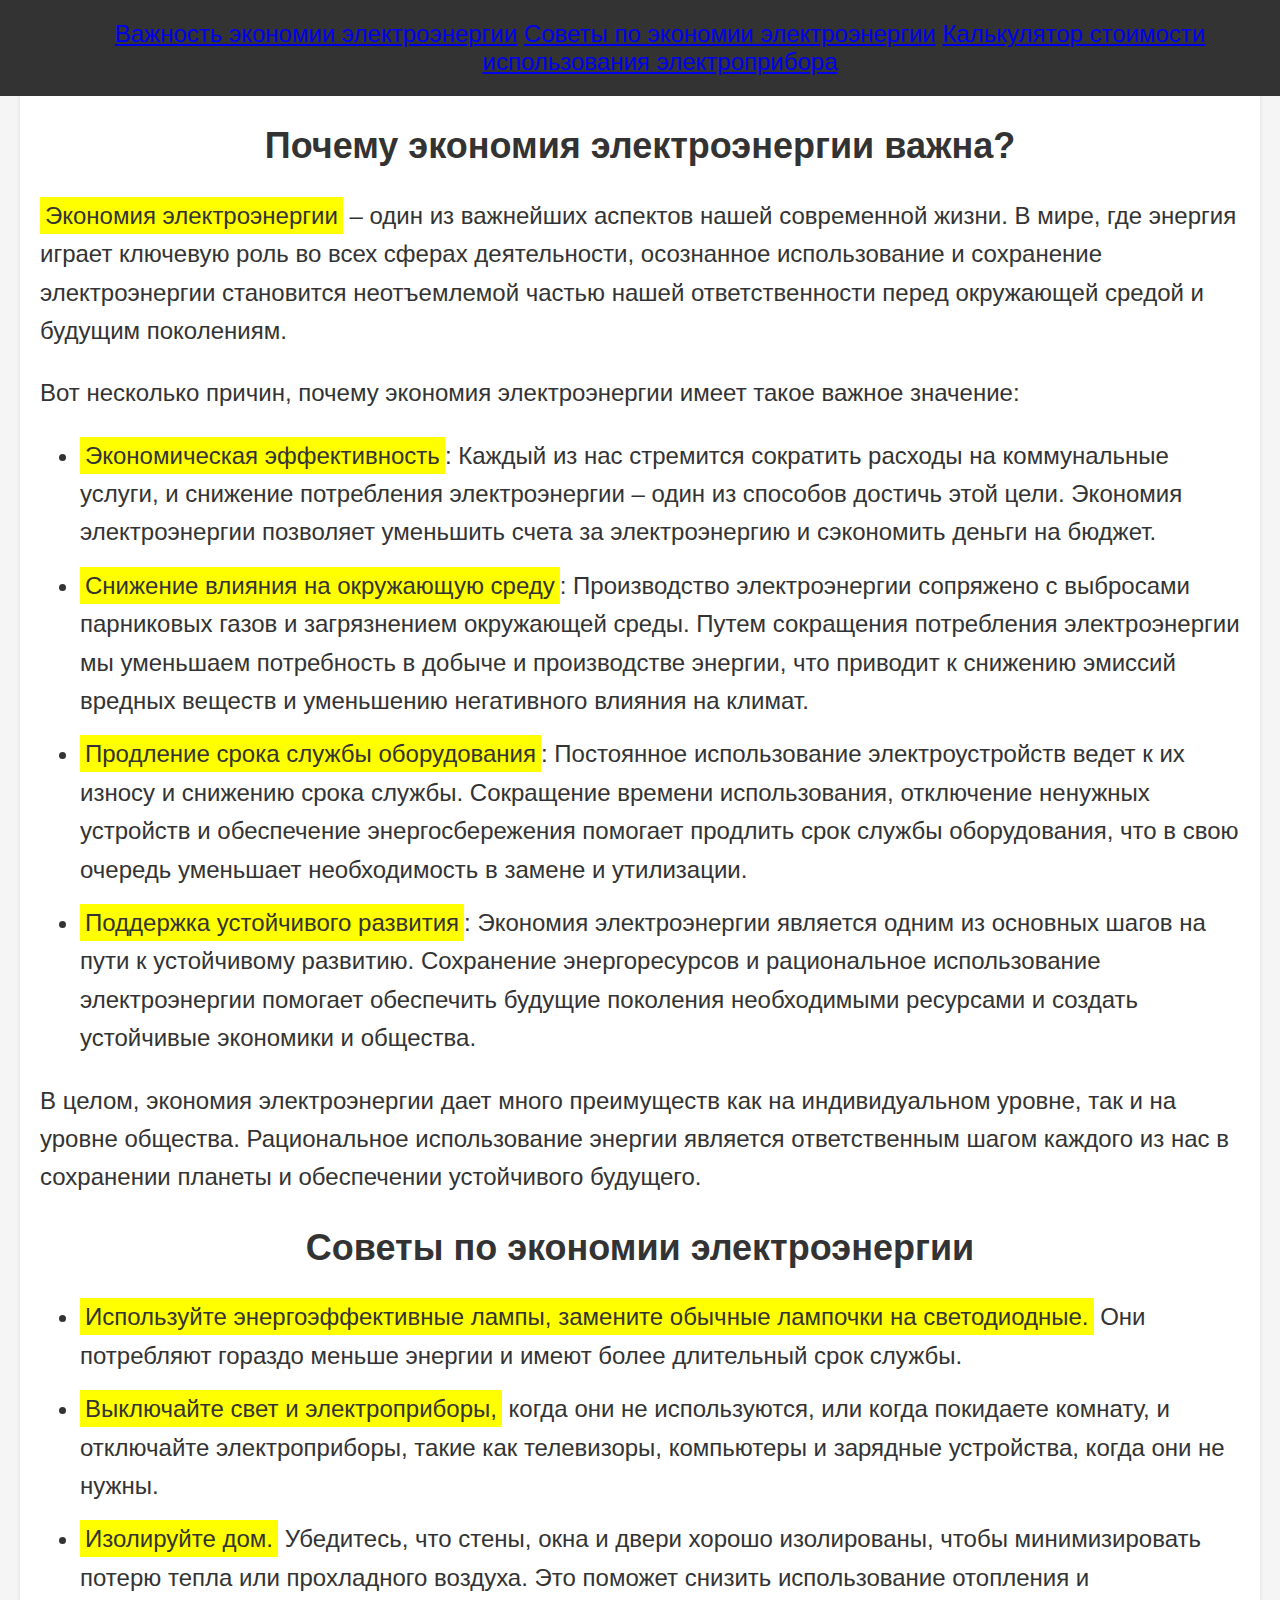
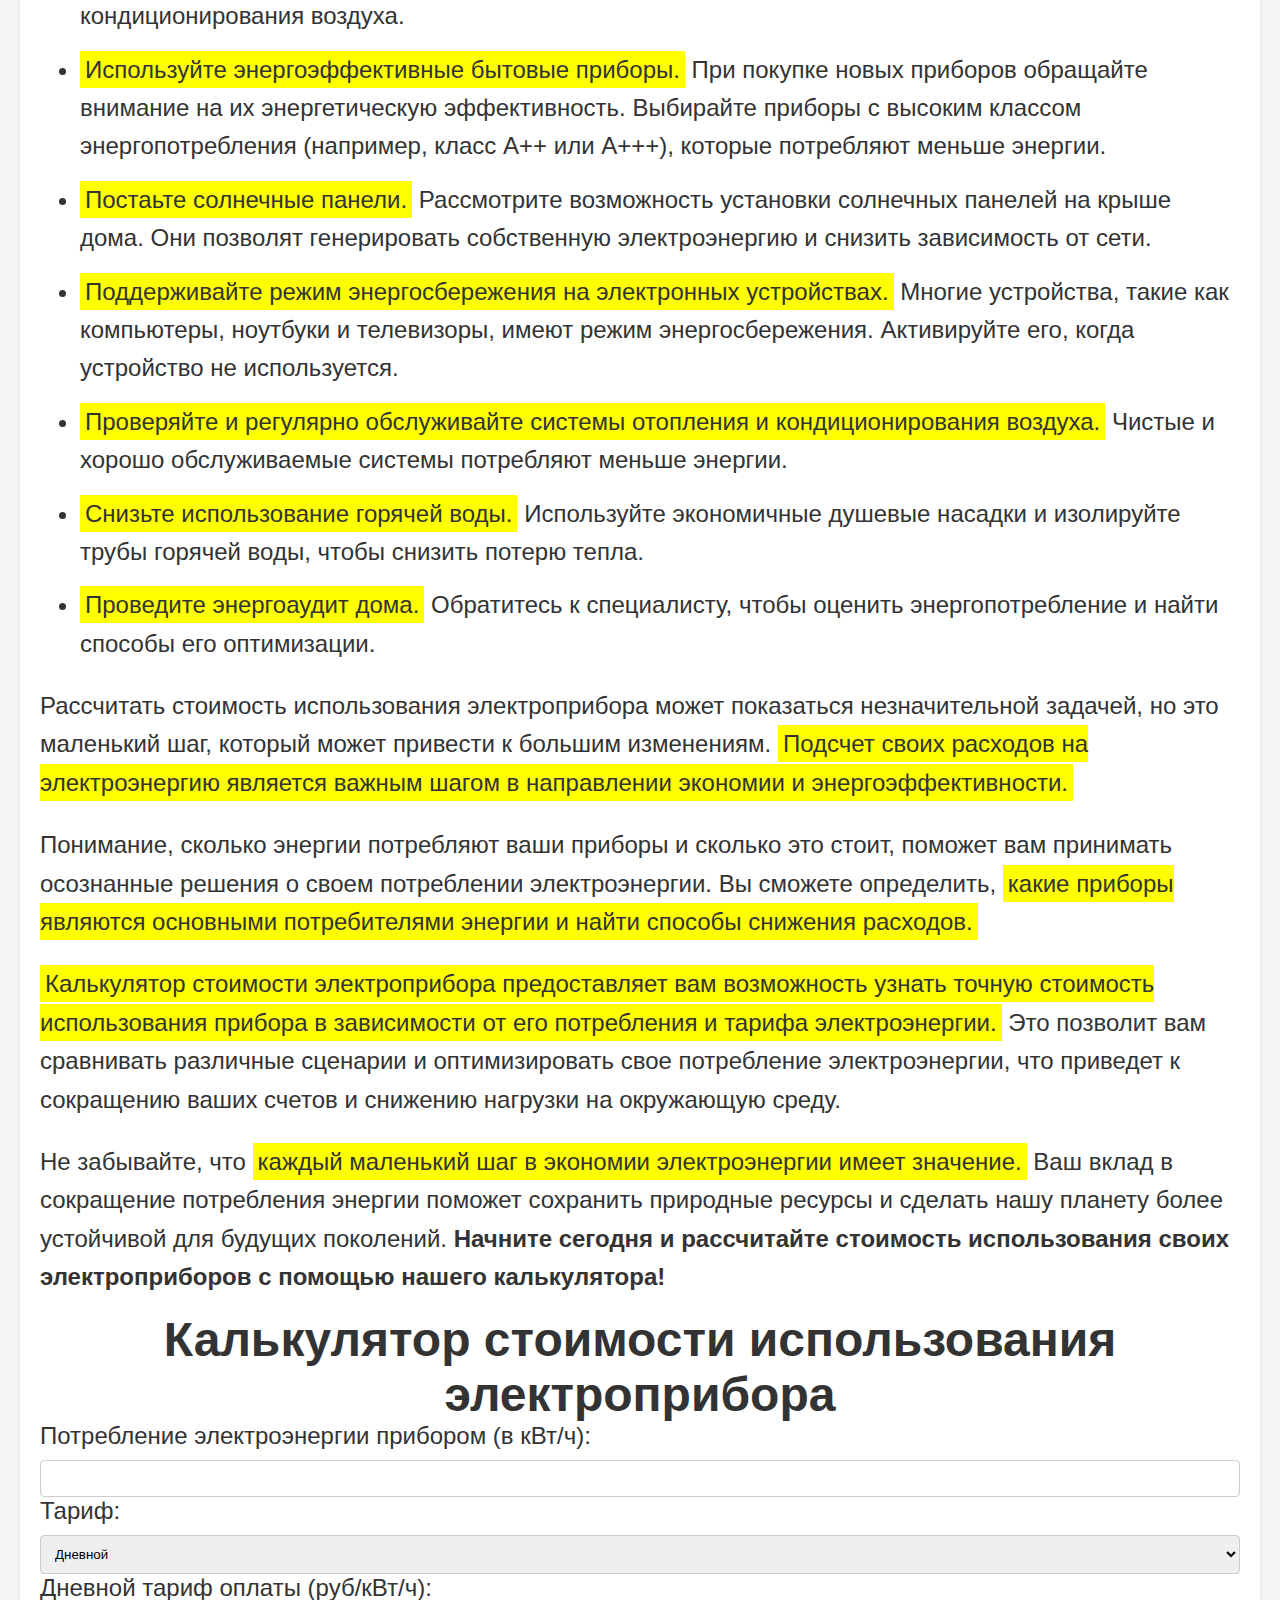
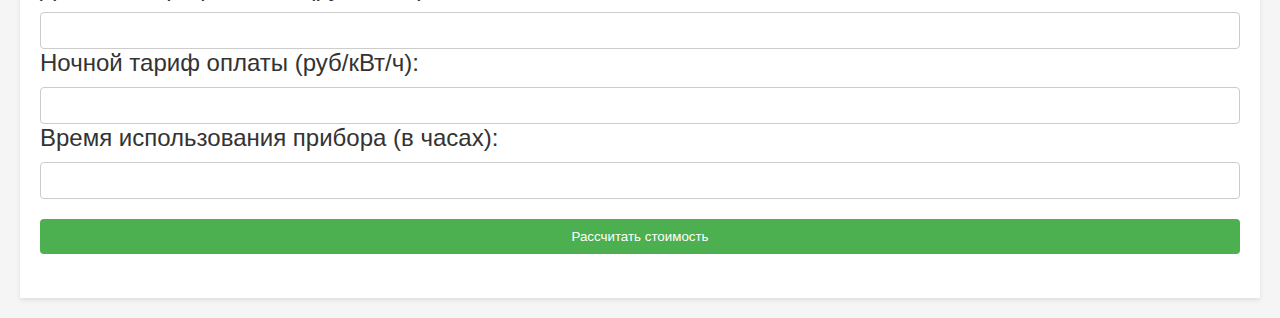
==== index.html @ 730151ab "Update and rename main.html to index.html" ====
<html>
    <head>
        <link rel="stylesheet" href="style.css">
        <script src="script.js"></script>
        <title>Экономия электроэнергии</title>
    </head>
    <body>
        <header>
            <a href="#why-energy-saving">Важность экономии электроэнергии</a>
            <a href="#energy-saving-tips">Советы по экономии электроэнергии</a>
            <a href="#calculator">Калькулятор стоимости<br> использования электроприбора</a>
        </header>
        <main>
            <h1>Экономия электроэнергии</h1>
            <h2>Почему экономия электроэнергии важна?</h2>
            <p><span>Экономия электроэнергии</span> – один из важнейших аспектов нашей современной жизни.
                 В мире, где энергия играет ключевую роль во всех сферах деятельности, 
                 осознанное использование и сохранение электроэнергии становится неотъемлемой частью нашей
                  ответственности перед окружающей средой и будущим поколениям.</p>
            <p>Вот несколько причин, почему экономия электроэнергии имеет такое важное значение:</p>
            <ul>
                <li><span>Экономическая эффективность</span>: Каждый из нас стремится сократить расходы на коммунальные услуги,
                     и снижение потребления электроэнергии – один из способов достичь этой цели.
                      Экономия электроэнергии позволяет уменьшить счета за электроэнергию и сэкономить деньги на бюджет.</li>
                <li><span>Снижение влияния на окружающую среду</span>: Производство электроэнергии сопряжено с выбросами парниковых газов
                     и загрязнением окружающей среды. Путем сокращения потребления электроэнергии мы уменьшаем потребность
                      в добыче и производстве энергии, что приводит к снижению эмиссий вредных веществ и уменьшению негативного
                       влияния на климат.</li>
                <li><span>Продление срока службы оборудования</span>: Постоянное использование электроустройств ведет к их износу
                     и снижению срока службы. Сокращение времени использования, отключение ненужных устройств
                      и обеспечение энергосбережения помогает продлить срок службы оборудования, что в свою очередь
                       уменьшает необходимость в замене и утилизации.</li>
                <li><span>Поддержка устойчивого развития</span>: Экономия электроэнергии является одним
                     из основных шагов на пути к устойчивому развитию. Сохранение энергоресурсов
                      и рациональное использование электроэнергии помогает обеспечить будущие поколения
                       необходимыми ресурсами и создать устойчивые экономики и общества.</li>
            </ul>
            <p>В целом, экономия электроэнергии дает много преимуществ как на индивидуальном уровне, так и на уровне общества.
                 Рациональное использование энергии является ответственным шагом каждого из нас в сохранении планеты и
                  обеспечении устойчивого будущего.</p>
            <h2 id="energy-saving-tips">Советы по экономии электроэнергии</h2>
            <ul>
                <li><span>Используйте энергоэффективные лампы, замените обычные лампочки на светодиодные.</span> 
                    Они потребляют гораздо меньше энергии и имеют более длительный срок службы.</li>
                <li><span>Выключайте свет и электроприборы,</span> когда они не используются, или когда покидаете комнату,
                     и отключайте электроприборы, такие как телевизоры, компьютеры и зарядные устройства, когда они не нужны.</li>
                <li><span>Изолируйте дом.</span> Убедитесь, что стены, окна и двери хорошо изолированы, чтобы минимизировать потерю
                     тепла или прохладного воздуха. Это поможет снизить использование отопления и кондиционирования воздуха.</li>
                <li><span>Используйте энергоэффективные бытовые приборы.</span> При покупке новых приборов обращайте внимание на
                     их энергетическую эффективность. Выбирайте приборы с высоким классом энергопотребления
                       (например, класс A++ или A+++), которые потребляют меньше энергии.</li>
                <li><span>Постаьте солнечные панели.</span> Рассмотрите возможность установки солнечных панелей на крыше дома.
                     Они позволят генерировать собственную электроэнергию и снизить зависимость от сети.</li>
                <li><span>Поддерживайте режим энергосбережения на электронных устройствах.</span> Многие устройства, такие как компьютеры,
                     ноутбуки и телевизоры, имеют режим энергосбережения. Активируйте его,
                      когда устройство не используется.</li>
                <li><span>Проверяйте и регулярно обслуживайте системы отопления и кондиционирования воздуха.</span>
                     Чистые и хорошо обслуживаемые системы потребляют меньше энергии.</li>
                <li><span>Снизьте использование горячей воды.</span> Используйте экономичные душевые насадки и изолируйте
                     трубы горячей воды, чтобы снизить потерю тепла.</li>
                <li><span>Проведите энергоаудит дома.</span> Обратитесь к специалисту, чтобы оценить энергопотребление и найти способы его оптимизации.</li>
            </ul>
            <p>Рассчитать стоимость использования электроприбора может показаться незначительной задачей, но это маленький шаг,
                 который может привести к большим изменениям. <span>Подсчет своих расходов на электроэнергию является важным шагом
                  в направлении экономии и энергоэффективности.</span></p>
            <p>Понимание, сколько энергии потребляют ваши приборы и сколько это стоит, поможет вам принимать осознанные
                 решения о своем потреблении электроэнергии. Вы сможете определить, <span>какие приборы являются основными
                  потребителями энергии и найти способы снижения расходов.</span></p>
            <p><span>Калькулятор стоимости электроприбора предоставляет вам возможность узнать точную стоимость
                 использования прибора в зависимости от его потребления и тарифа электроэнергии.</span> Это позволит
                  вам сравнивать различные сценарии и оптимизировать свое потребление электроэнергии, что приведет
                   к сокращению ваших счетов и снижению нагрузки на окружающую среду.</p>
            <p>Не забывайте, что <span>каждый маленький шаг в экономии электроэнергии имеет значение.</span>
                 Ваш вклад в сокращение потребления энергии поможет сохранить природные ресурсы и сделать нашу
                  планету более устойчивой для будущих поколений. <b>Начните сегодня и рассчитайте стоимость использования 
                  своих электроприборов с помощью нашего калькулятора!</b></p>
            <div class="calc" id="calculator">
                <h1>Калькулятор стоимости использования электроприбора</h1>
                    <label for="consumption">Потребление электроэнергии прибором (в кВт/ч):</label>
                    <input type="number" id="consumption">
            
                    <label for="tariffType">Тариф:</label>
                    <select id="tariffType">
                        <option value="day">Дневной</option>
                        <option value="night">Ночной</option>
                    </select>
            
                    <label for="dayRate">Дневной тариф оплаты (руб/кВт/ч):</label>
                    <input type="number" id="dayRate">
            
                    <label for="nightRate">Ночной тариф оплаты (руб/кВт/ч):</label>
                    <input type="number" id="nightRate">
            
                    <label for="usageTime">Время использования прибора (в часах):</label>
                    <input type="number" id="usageTime">
            
                    <button onclick="calculateCost()">Рассчитать стоимость</button>
            
                    <p class="result"></p>
            </div>
        </main>
    </body>
</html>
---- style.css ----
body {
    font-family: Arial, sans-serif;
    background-color: #f5f5f5;
    color: #333;
    margin: 0;
    padding: 0;
    font-size: 24px;
}

main {
    max-width: 1200px;
    margin: 20px auto;
    padding: 20px;
    background-color: #fff;
    box-shadow: 0 2px 4px rgba(0, 0, 0, 0.1);
}

h1 {
    margin: 0;
    text-align: center;
}

h2{
    text-align: center;
}

p, li {
    line-height: 1.6;
    margin-bottom: 15px;
}

span {
    background-color: yellow;
    padding: 5px;
}

.calc h1 {
    text-align: center;
    color: #333;
}

.calc form {
    max-width: 400px;
    margin: 0 auto;
    background-color: #fff;
    padding: 20px;
    border-radius: 5px;
    box-shadow: 0 2px 5px rgba(0, 0, 0, 0.1);
}

.calc label {
    display: block;
    margin-bottom: 10px;
    color: #333;
}

.calc input[type="number"],
.calc select {
    width: 100%;
    padding: 10px;
    border: 1px solid #ccc;
    border-radius: 4px;
    box-sizing: border-box;
}

.calc button {
    display: block;
    width: 100%;
    padding: 10px;
    background-color: #4caf50;
    color: #fff;
    border: none;
    border-radius: 4px;
    cursor: pointer;
    margin-top: 20px;
}

.calc button:hover {
    background-color: #45a049;
}

.result p {
    margin-top: 20px;
    font-weight: bold;
    text-align: center;
    color: #333;
}

header {
    position: fixed;
    top: 0;
    left: 0;
    width: 100%;
    z-index: 9999;
    background-color: #333;
    padding: 20px;
    color: #fff;
    text-align: center;
    transition: opacity 0.3s ease-in-out;
}
  
.visible {
    opacity: 1;
}

.hidden {
   opacity: 0;
}

nav {
    display: flex;
    justify-content: space-around;
    list-style: none;
    padding: 0;
    margin: 0;
}
  
nav a {
    text-decoration: none;
    color: #fff;
    margin: 0 10px;
}
  
section {
    padding: 100px 0;
}
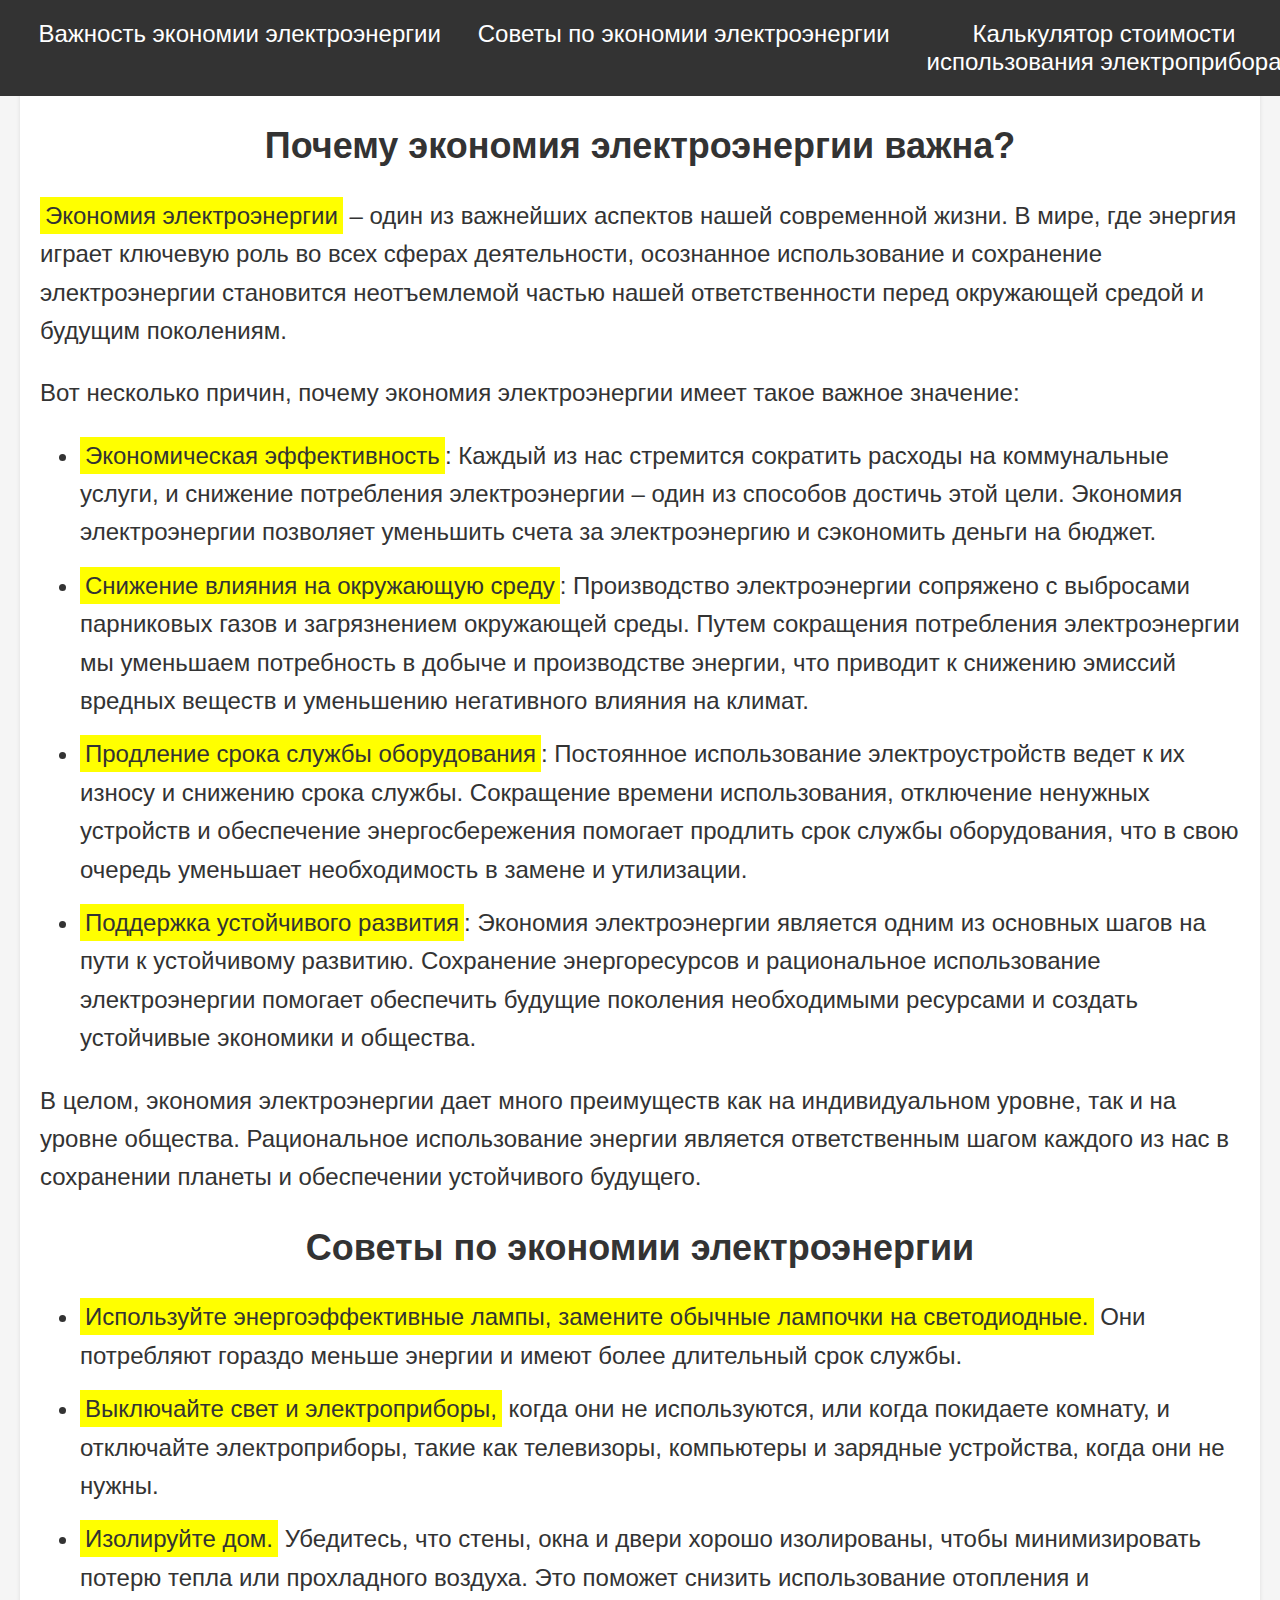
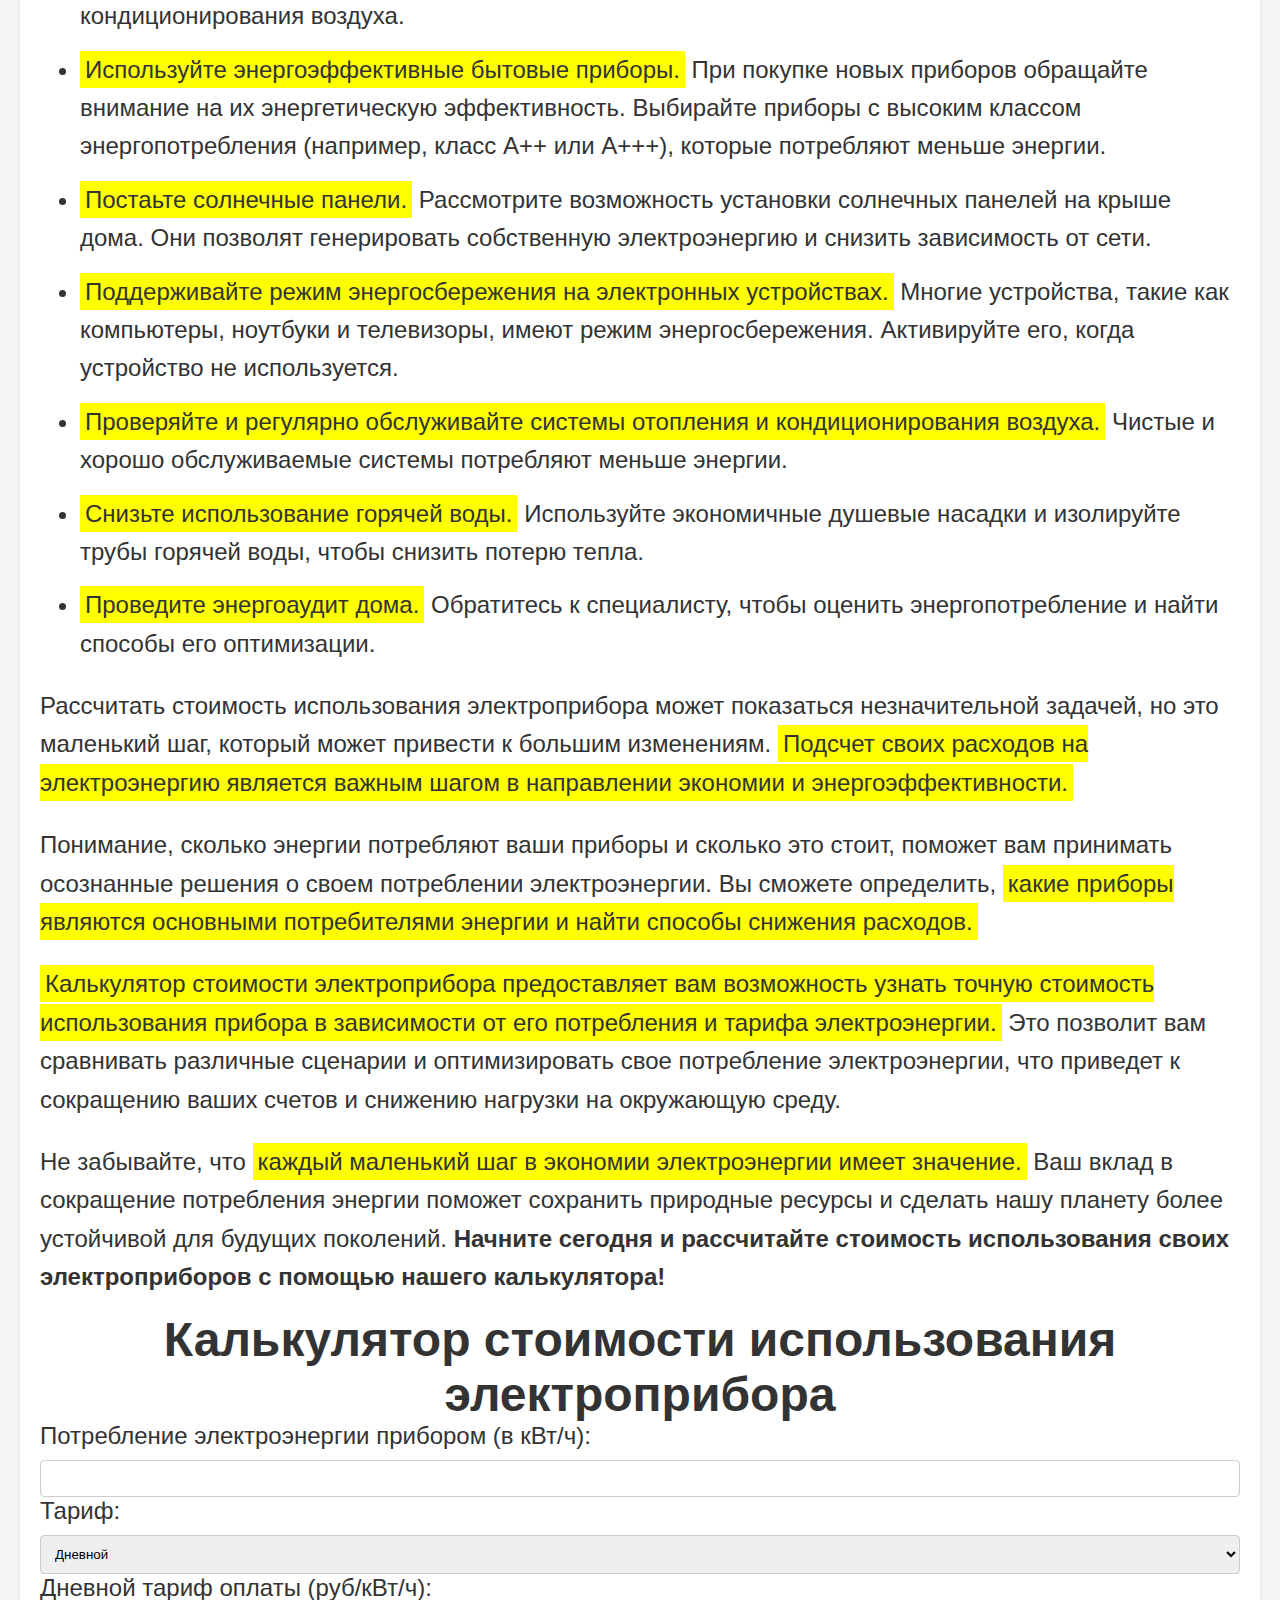
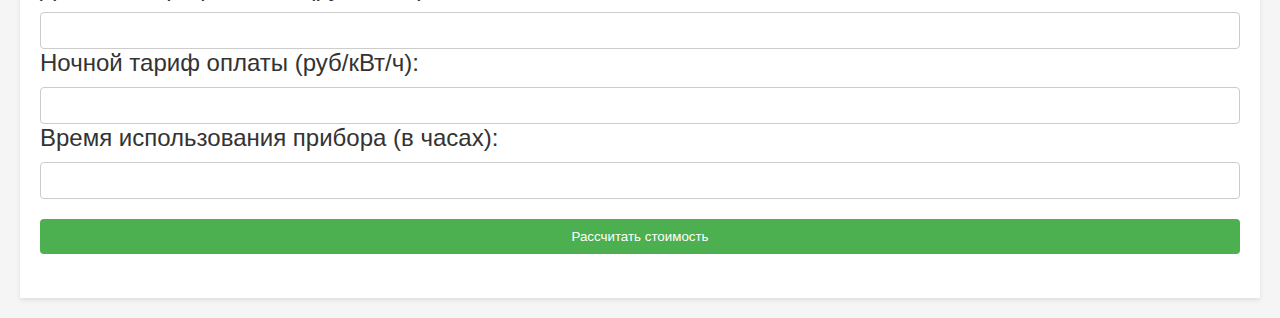
==== commit 890764b8: "Update index.html" ====
--- a/index.html
+++ b/index.html
@@ -6,9 +6,11 @@
     </head>
     <body>
         <header>
-            <a href="#why-energy-saving">Важность экономии электроэнергии</a>
-            <a href="#energy-saving-tips">Советы по экономии электроэнергии</a>
-            <a href="#calculator">Калькулятор стоимости<br> использования электроприбора</a>
+            <nav>
+                <a href="#why-energy-saving">Важность экономии электроэнергии</a>
+                <a href="#energy-saving-tips">Советы по экономии электроэнергии</a>
+                <a href="#calculator">Калькулятор стоимости<br> использования электроприбора</a>
+            </nav>
         </header>
         <main>
             <h1>Экономия электроэнергии</h1>
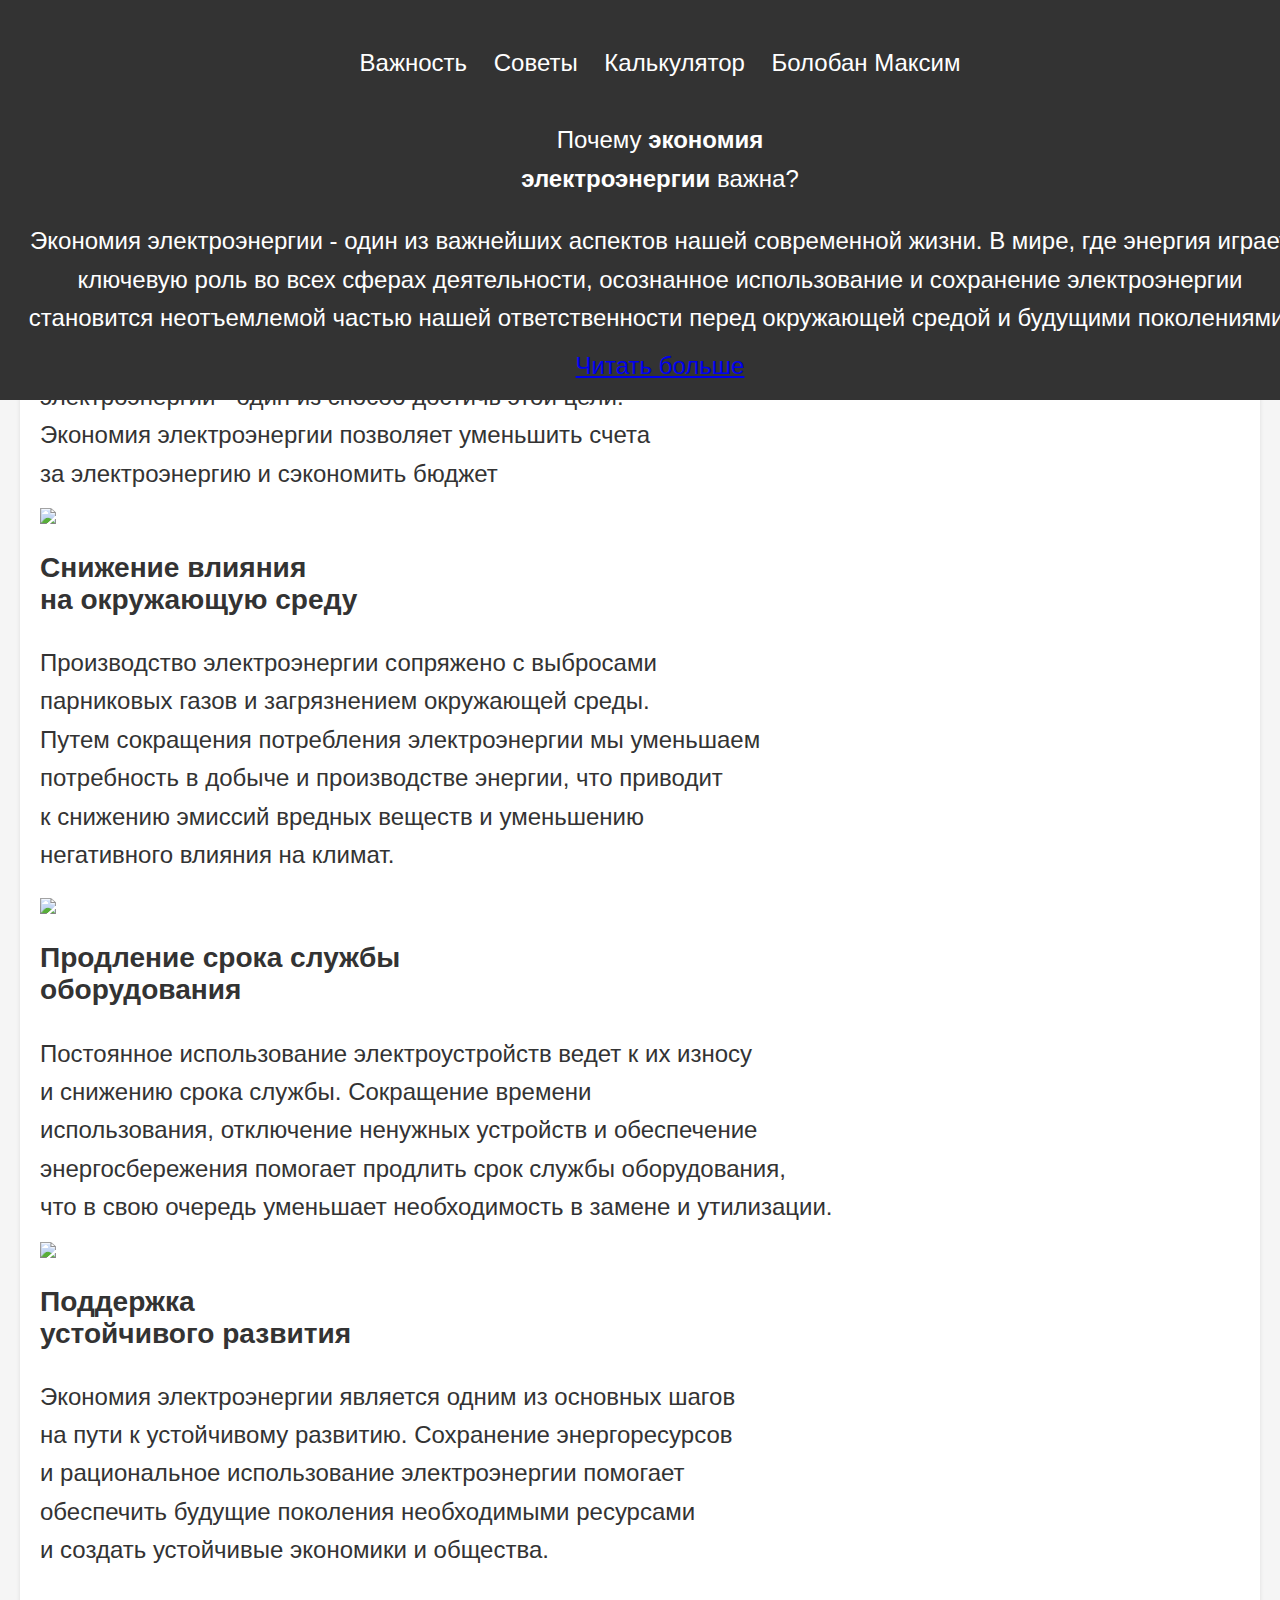
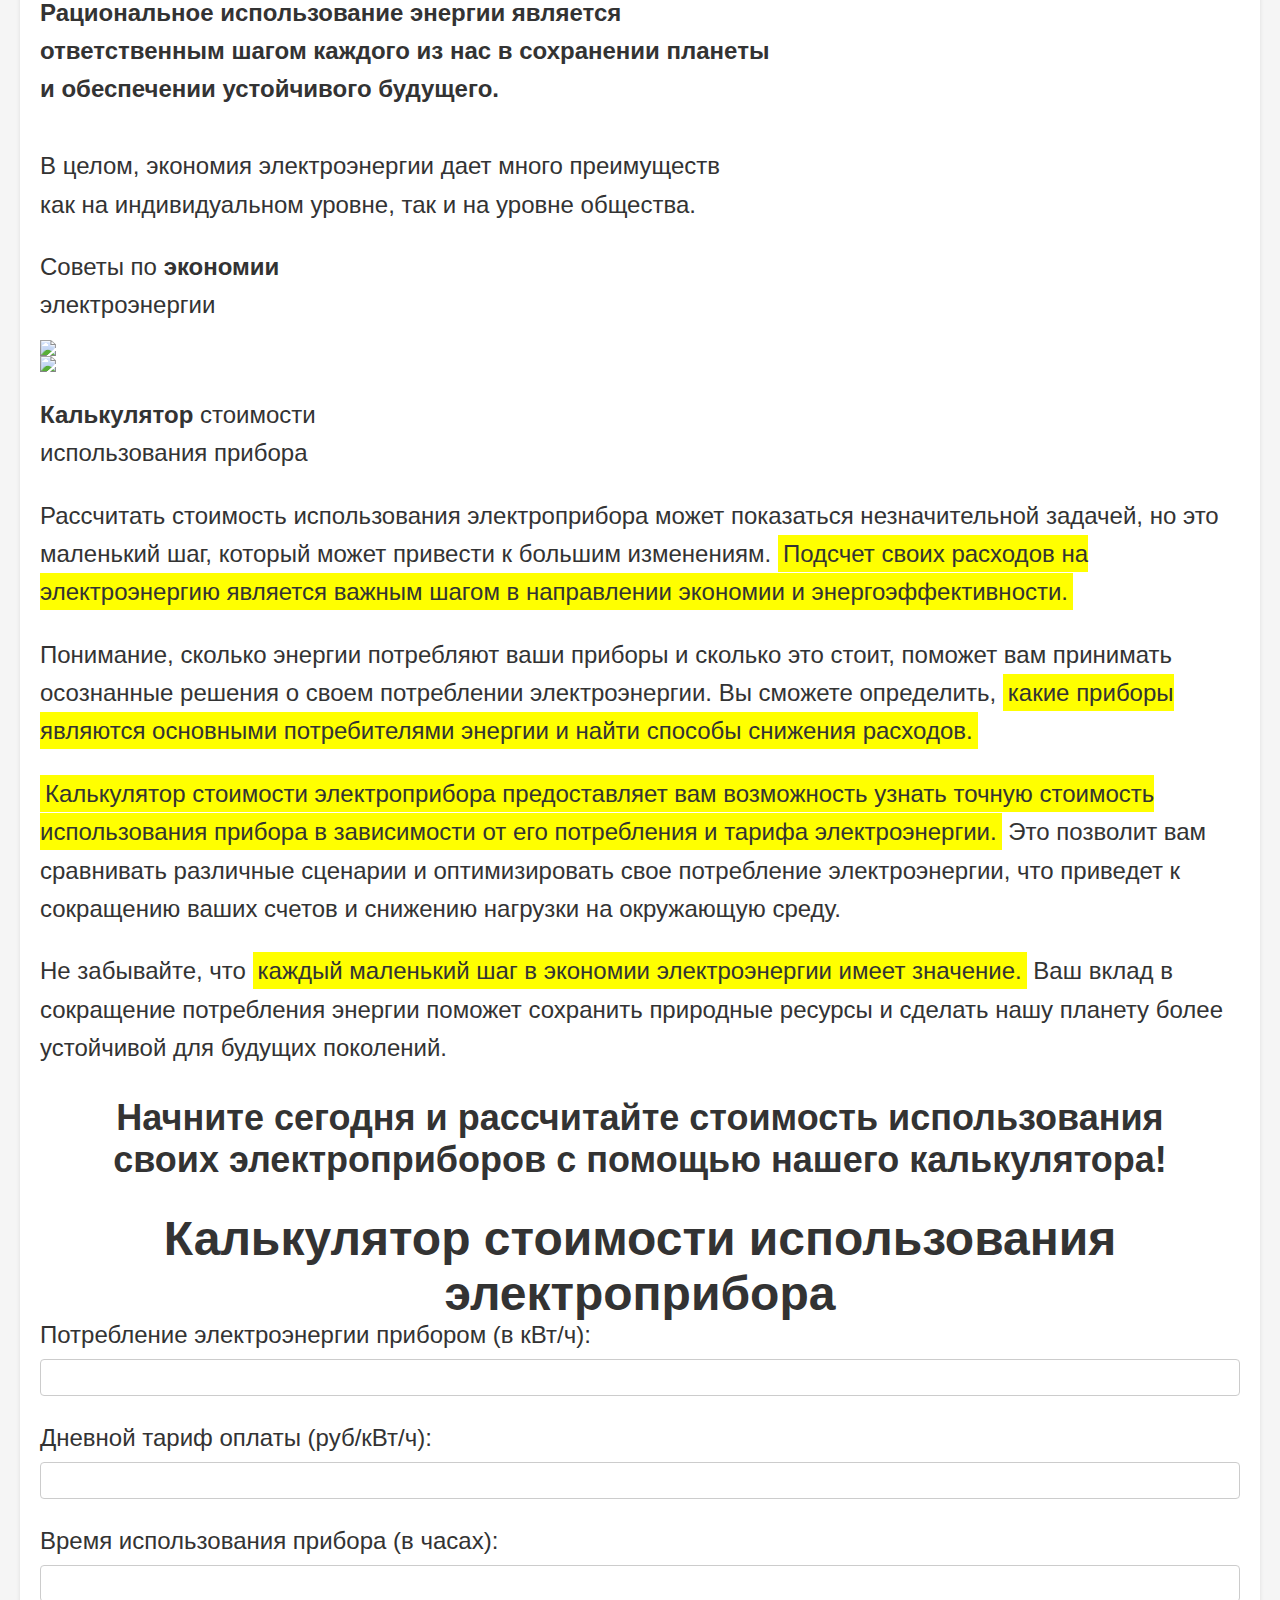
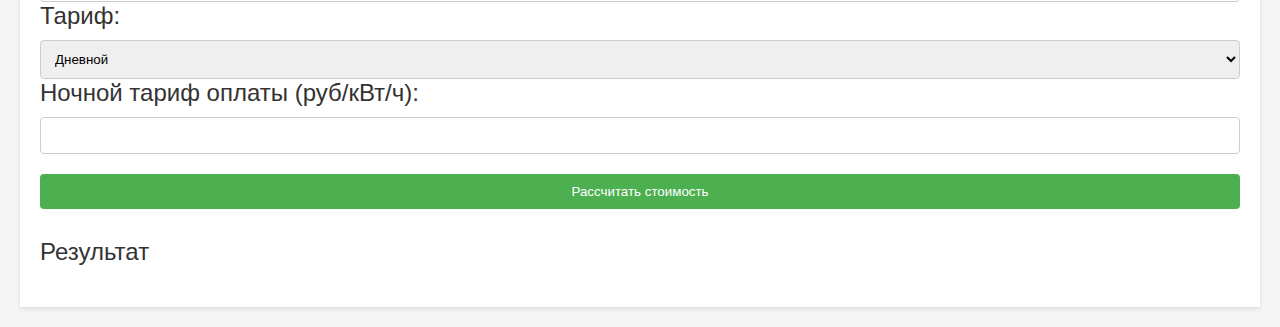
==== commit 3a5006e7: "Update index.html" ====
--- a/index.html
+++ b/index.html
@@ -1,105 +1,134 @@
 <html>
     <head>
-        <link rel="stylesheet" href="style.css">
-        <script src="script.js"></script>
-        <title>Экономия электроэнергии</title>
+         <link rel="stylesheet" href="style.css">
+         <script src="script.js"></script>
+         <title>Экономия электроэнергии</title>
     </head>
     <body>
-        <header>
-            <nav>
-                <a href="#why-energy-saving">Важность экономии электроэнергии</a>
-                <a href="#energy-saving-tips">Советы по экономии электроэнергии</a>
-                <a href="#calculator">Калькулятор стоимости<br> использования электроприбора</a>
-            </nav>
-        </header>
-        <main>
-            <h1>Экономия электроэнергии</h1>
-            <h2>Почему экономия электроэнергии важна?</h2>
-            <p><span>Экономия электроэнергии</span> – один из важнейших аспектов нашей современной жизни.
-                 В мире, где энергия играет ключевую роль во всех сферах деятельности, 
-                 осознанное использование и сохранение электроэнергии становится неотъемлемой частью нашей
-                  ответственности перед окружающей средой и будущим поколениям.</p>
-            <p>Вот несколько причин, почему экономия электроэнергии имеет такое важное значение:</p>
-            <ul>
-                <li><span>Экономическая эффективность</span>: Каждый из нас стремится сократить расходы на коммунальные услуги,
-                     и снижение потребления электроэнергии – один из способов достичь этой цели.
-                      Экономия электроэнергии позволяет уменьшить счета за электроэнергию и сэкономить деньги на бюджет.</li>
-                <li><span>Снижение влияния на окружающую среду</span>: Производство электроэнергии сопряжено с выбросами парниковых газов
-                     и загрязнением окружающей среды. Путем сокращения потребления электроэнергии мы уменьшаем потребность
-                      в добыче и производстве энергии, что приводит к снижению эмиссий вредных веществ и уменьшению негативного
-                       влияния на климат.</li>
-                <li><span>Продление срока службы оборудования</span>: Постоянное использование электроустройств ведет к их износу
-                     и снижению срока службы. Сокращение времени использования, отключение ненужных устройств
-                      и обеспечение энергосбережения помогает продлить срок службы оборудования, что в свою очередь
-                       уменьшает необходимость в замене и утилизации.</li>
-                <li><span>Поддержка устойчивого развития</span>: Экономия электроэнергии является одним
-                     из основных шагов на пути к устойчивому развитию. Сохранение энергоресурсов
-                      и рациональное использование электроэнергии помогает обеспечить будущие поколения
-                       необходимыми ресурсами и создать устойчивые экономики и общества.</li>
-            </ul>
-            <p>В целом, экономия электроэнергии дает много преимуществ как на индивидуальном уровне, так и на уровне общества.
-                 Рациональное использование энергии является ответственным шагом каждого из нас в сохранении планеты и
-                  обеспечении устойчивого будущего.</p>
-            <h2 id="energy-saving-tips">Советы по экономии электроэнергии</h2>
-            <ul>
-                <li><span>Используйте энергоэффективные лампы, замените обычные лампочки на светодиодные.</span> 
-                    Они потребляют гораздо меньше энергии и имеют более длительный срок службы.</li>
-                <li><span>Выключайте свет и электроприборы,</span> когда они не используются, или когда покидаете комнату,
-                     и отключайте электроприборы, такие как телевизоры, компьютеры и зарядные устройства, когда они не нужны.</li>
-                <li><span>Изолируйте дом.</span> Убедитесь, что стены, окна и двери хорошо изолированы, чтобы минимизировать потерю
-                     тепла или прохладного воздуха. Это поможет снизить использование отопления и кондиционирования воздуха.</li>
-                <li><span>Используйте энергоэффективные бытовые приборы.</span> При покупке новых приборов обращайте внимание на
-                     их энергетическую эффективность. Выбирайте приборы с высоким классом энергопотребления
-                       (например, класс A++ или A+++), которые потребляют меньше энергии.</li>
-                <li><span>Постаьте солнечные панели.</span> Рассмотрите возможность установки солнечных панелей на крыше дома.
-                     Они позволят генерировать собственную электроэнергию и снизить зависимость от сети.</li>
-                <li><span>Поддерживайте режим энергосбережения на электронных устройствах.</span> Многие устройства, такие как компьютеры,
-                     ноутбуки и телевизоры, имеют режим энергосбережения. Активируйте его,
-                      когда устройство не используется.</li>
-                <li><span>Проверяйте и регулярно обслуживайте системы отопления и кондиционирования воздуха.</span>
-                     Чистые и хорошо обслуживаемые системы потребляют меньше энергии.</li>
-                <li><span>Снизьте использование горячей воды.</span> Используйте экономичные душевые насадки и изолируйте
-                     трубы горячей воды, чтобы снизить потерю тепла.</li>
-                <li><span>Проведите энергоаудит дома.</span> Обратитесь к специалисту, чтобы оценить энергопотребление и найти способы его оптимизации.</li>
-            </ul>
-            <p>Рассчитать стоимость использования электроприбора может показаться незначительной задачей, но это маленький шаг,
-                 который может привести к большим изменениям. <span>Подсчет своих расходов на электроэнергию является важным шагом
-                  в направлении экономии и энергоэффективности.</span></p>
-            <p>Понимание, сколько энергии потребляют ваши приборы и сколько это стоит, поможет вам принимать осознанные
-                 решения о своем потреблении электроэнергии. Вы сможете определить, <span>какие приборы являются основными
-                  потребителями энергии и найти способы снижения расходов.</span></p>
-            <p><span>Калькулятор стоимости электроприбора предоставляет вам возможность узнать точную стоимость
-                 использования прибора в зависимости от его потребления и тарифа электроэнергии.</span> Это позволит
-                  вам сравнивать различные сценарии и оптимизировать свое потребление электроэнергии, что приведет
-                   к сокращению ваших счетов и снижению нагрузки на окружающую среду.</p>
-            <p>Не забывайте, что <span>каждый маленький шаг в экономии электроэнергии имеет значение.</span>
-                 Ваш вклад в сокращение потребления энергии поможет сохранить природные ресурсы и сделать нашу
-                  планету более устойчивой для будущих поколений. <b>Начните сегодня и рассчитайте стоимость использования 
-                  своих электроприборов с помощью нашего калькулятора!</b></p>
-            <div class="calc" id="calculator">
-                <h1>Калькулятор стоимости использования электроприбора</h1>
+    <header>
+         <nav>
+              <p>
+                   <a href="#va">Важность</a>
+                   <a href="#so">Советы</a>
+                   <a href="#ca">Калькулятор</a>
+                   <a>Болобан Максим</a>
+              </p>
+         </nav>
+         <p class="hh1">Почему <b>экономия<br> электроэнергии</b> важна?</p>
+         <p class="hhh1">Экономия электроэнергии - один из важнейших аспектов нашей современной жизни.
+               В мире, где энергия играет ключевую роль во всех сферах деятельности, 
+               осознанное использование и сохранение электроэнергии становится неотъемлемой
+                частью нашей ответственности перед окружающей средой и будущими поколениями.</p>
+         <a href="#va" class="hb">Читать больше</a>
+    </header>
+    <main>
+         <p id="va" class="ph2"><b>Несколько причин,</b><br>почему экономия элетроэнергии имеет такое важное значение:</p>
+         <div class="container">
+         
+              <p>
+                   <div class="box">
+                        <img src="things/images/icon_01.png">
+                        <h3>Экономическая<br> эффективность</h3>
+                        <p>Каждый из нас стремится сократить расходы<br> на коммунальные услуги. Снижение потребления<br>
+                         электроэнергии - один из способ достичь этой цели.<br> Экономия электроэнергии позволяет уменьшить счета<br>
+                          за электроэнергию и сэкономить бюджет</p>
+                   </div>
+                   <div class="box"><img src="things/images/icon_02.png">
+                        <h3>Снижение влияния<br> на окружающую среду</h3>
+                        <p>Производство электроэнергии сопряжено с выбросами<br> парниковых газов и загрязнением
+                         окружающей среды.<br> Путем сокращения потребления электроэнергии мы уменьшаем<br> потребность
+                         в добыче и производстве энергии, что приводит<br> к снижению эмиссий вредных веществ и уменьшению<br>
+                         негативного влияния на климат.</p>
+                   </div>
+              </p>
+              <p>
+                   <div class="box">
+                        <img src="things/images/icon_03.png">
+                        <h3>Продление срока службы<br> оборудования</h3>
+                        <p>Постоянное использование электроустройств ведет к их износу<br> и снижению срока службы.
+                         Сокращение времени<br> использования, отключение ненужных устройств и обеспечение<br>
+                         энергосбережения помогает продлить срок службы оборудования,<br> что в свою очередь уменьшает
+                         необходимость в замене и утилизации.</p>
+                   </div>
+                   <div class="box">
+                        <img src="things/images/icon_04.png">
+                        <h3>Поддержка<br> устойчивого развития</h3>
+                        <p>Экономия электроэнергии является одним из основных шагов<br>
+                         на пути к устойчивому развитию. Сохранение энергоресурсов<br>
+                         и рациональное использование электроэнергии помогает<br>
+                         обеспечить будущие поколения необходимыми ресурсами<br>
+                         и создать устойчивые экономики и общества.</p>
+                   </div>
+              </p>
+         </div>
+         <p class="ra"><b>Рациональное использование энергии является<br> ответственным шагом каждого из нас
+               в сохранении планеты<br> и обеспечении устойчивого будущего.</b><br>
+ 
+              <br>В целом, экономия электроэнергии дает много преимуществ<br>
+               как на индивидуальном уровне, так и на уровне общества.</p>
+          <div id="so" class="soo">
+               <p>Советы по <b>экономии</b><br> электроэнергии</p>
+          </div>
+          <div class="con1">
+               <div class="container1">
+                    <img src="img/con1.png">
+               </div>
+               <div class="container2">
+                    <img src="img/con2.png">
+               </div>
+          </div>
+          <div id="so" class="soo">
+               <p id="ca"><b>Калькулятор</b> стоимости<br>использования прибора</p>
+          </div>
+          <div class="calcc">
+         <p>Рассчитать стоимость использования электроприбора может показаться незначительной задачей, но это маленький шаг,
+              который может привести к большим изменениям. <span>Подсчет своих расходов на электроэнергию является важным шагом
+               в направлении экономии и энергоэффективности.</span></p>
+         <p>Понимание, сколько энергии потребляют ваши приборы и сколько это стоит, поможет вам принимать осознанные
+              решения о своем потреблении электроэнергии. Вы сможете определить, <span>какие приборы являются основными
+               потребителями энергии и найти способы снижения расходов.</span></p>
+         <p><span>Калькулятор стоимости электроприбора предоставляет вам возможность узнать точную стоимость
+              использования прибора в зависимости от его потребления и тарифа электроэнергии.</span> Это позволит
+               вам сравнивать различные сценарии и оптимизировать свое потребление электроэнергии, что приведет
+                к сокращению ваших счетов и снижению нагрузки на окружающую среду.</p>
+         <p>Не забывайте, что <span>каждый маленький шаг в экономии электроэнергии имеет значение.</span>
+              Ваш вклад в сокращение потребления энергии поможет сохранить природные ресурсы и сделать нашу
+               планету более устойчивой для будущих поколений. <b></b></p>
+          <h2 class="cac">Начните сегодня и рассчитайте стоимость использования<br> 
+               своих электроприборов с помощью нашего калькулятора!</h2>
+          </div>
+         <div class="calc" id="calculator">
+               <h1>Калькулятор стоимости использования электроприбора</h1>
+               <div class="calc12">
+                    <div class="calc1">
                     <label for="consumption">Потребление электроэнергии прибором (в кВт/ч):</label>
                     <input type="number" id="consumption">
-            
+                    <label for="dayRate"><br>Дневной тариф оплаты (руб/кВт/ч):</label>
+                    <input type="number" id="dayRate">
+                    <label for="usageTime"><br>Время использования прибора (в часах):</label>
+                    <input type="number" id="usageTime">
+                    </div>
+                    <div class="calc2">
                     <label for="tariffType">Тариф:</label>
                     <select id="tariffType">
                         <option value="day">Дневной</option>
                         <option value="night">Ночной</option>
                     </select>
-            
-                    <label for="dayRate">Дневной тариф оплаты (руб/кВт/ч):</label>
-                    <input type="number" id="dayRate">
-            
+               
+
+               
                     <label for="nightRate">Ночной тариф оплаты (руб/кВт/ч):</label>
                     <input type="number" id="nightRate">
-            
-                    <label for="usageTime">Время использования прибора (в часах):</label>
-                    <input type="number" id="usageTime">
-            
+               
+
+               
                     <button onclick="calculateCost()">Рассчитать стоимость</button>
-            
-                    <p class="result"></p>
-            </div>
-        </main>
+
+                    
+               </div>
+               </div>
+               <p class="result">Результат</p>
+         </div>
+         </main>
     </body>
 </html>
